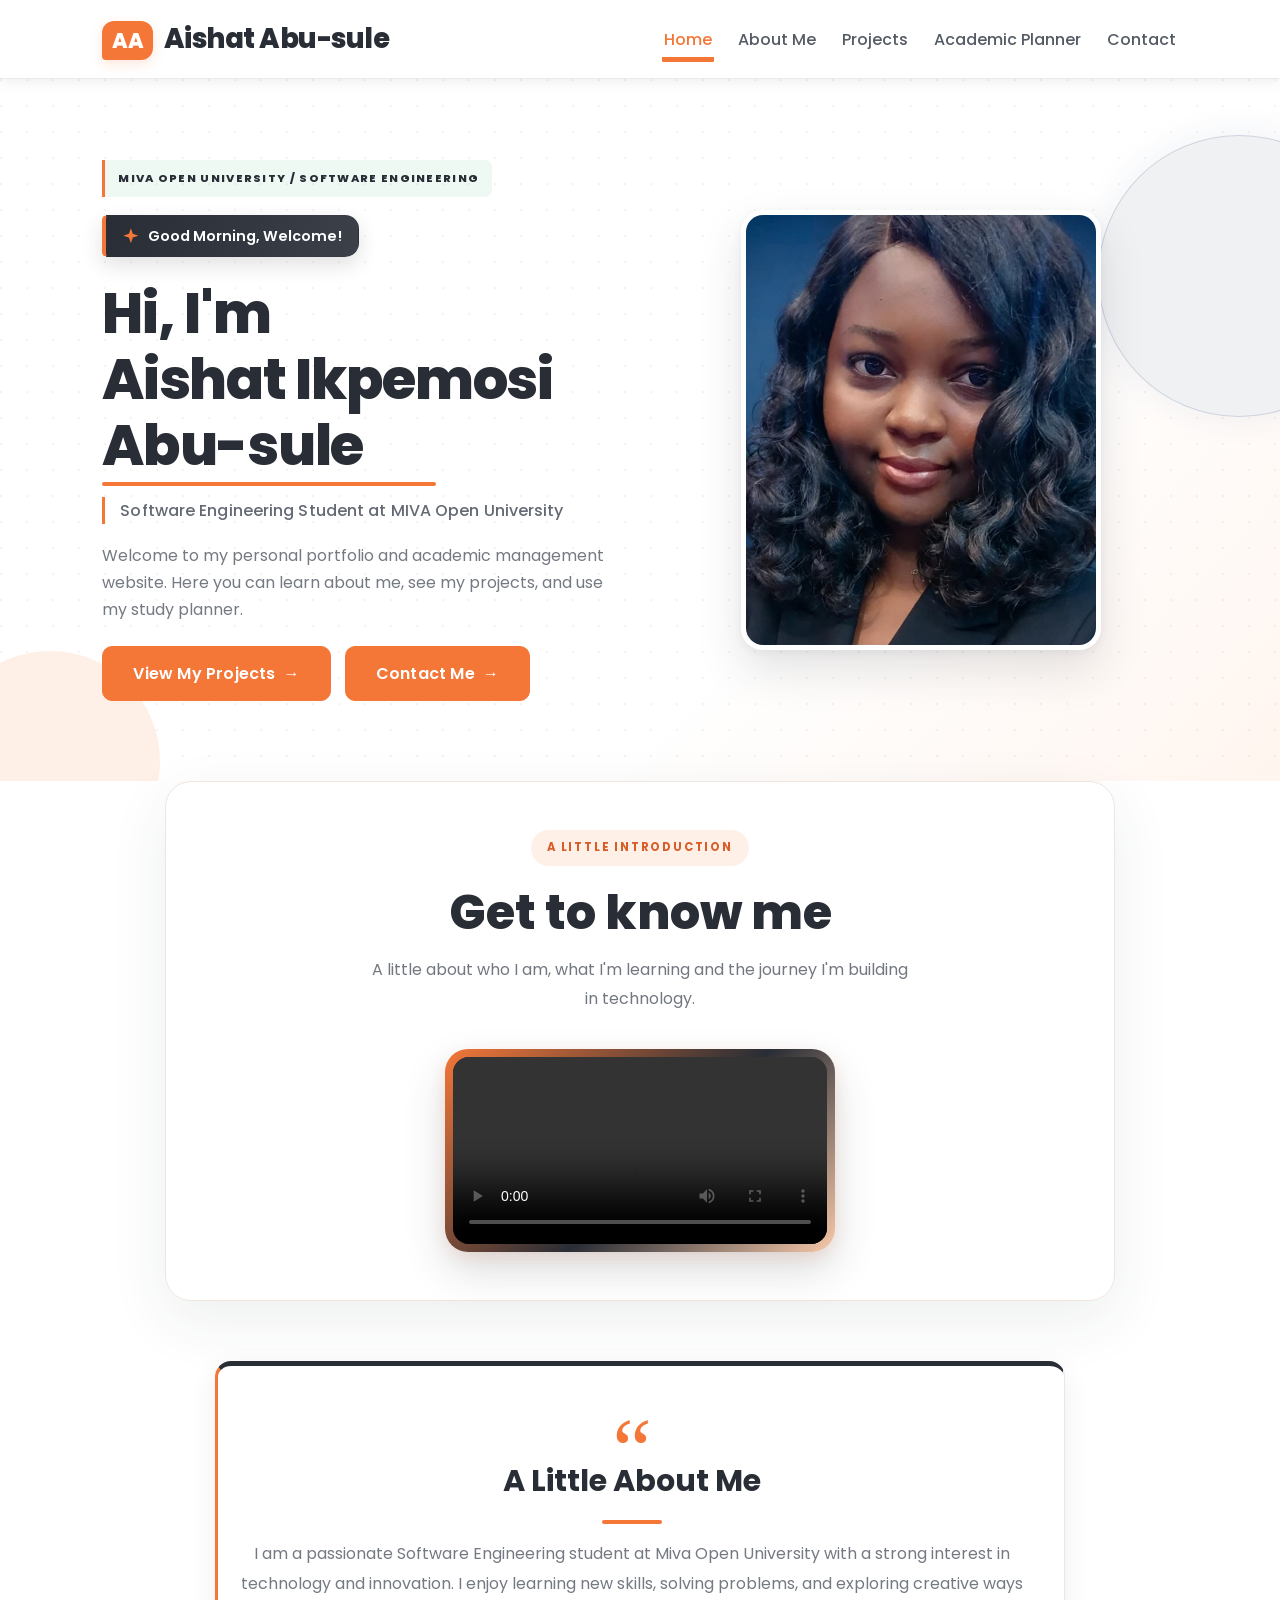
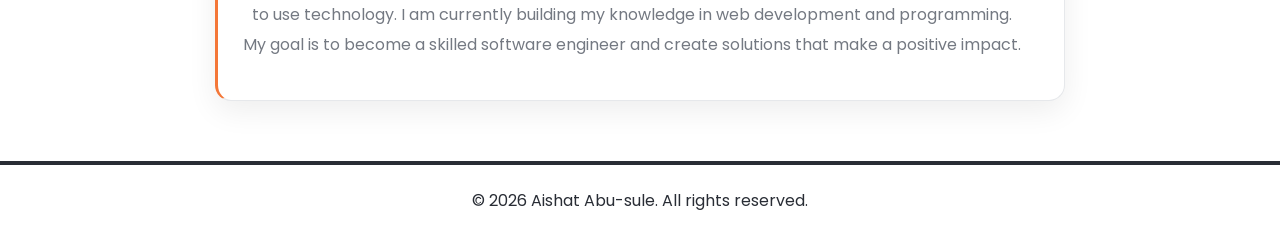
==== index.html @ 46eb253b "Add introductory video for Aisha" ====
<!DOCTYPE html>
<html lang="en">
<head>
    <meta charset="UTF-8">
    <meta name="viewport" content="width=device-width, initial-scale=1.0">
    <title>Aishat Abu-sule | Student Portfolio</title>
    <link rel="stylesheet" href="styles/style.css">
</head>
<body>

    <header class="site-header">
        <a href="index.html" class="logo"><span class="logo-badge">AA</span> Aishat Abu-sule</a>
        <button class="menu-toggle" type="button" aria-label="Open navigation menu" aria-expanded="false" aria-controls="site-navigation">
            <span></span>
            <span></span>
            <span></span>
        </button>
        <nav id="site-navigation" aria-label="Primary navigation">
            <ul class="nav-links">
                <li><a href="index.html" class="active">Home</a></li>
                <li><a href="about.html">About Me</a></li>
                <li><a href="projects.html">Projects</a></li>
                <li><a href="planner.html">Academic Planner</a></li>
                <li><a href="contact.html">Contact</a></li>
            </ul>
        </nav>
    </header>

    <main>
        <section class="hero">
            <div class="hero-text">
                <p id="greeting" class="greeting">You're Welcome</p>
                <h1>Hi, I'm <span class="highlight">Aishat Ikpemosi Abu-sule</span></h1>
                <p class="tagline">Software Engineering Student at MIVA Open University</p>
                <p>
                    Welcome to my personal portfolio and academic management website.
                    Here you can learn about me, see my projects, and use my study planner.
                </p>
                <a href="projects.html" class="btn">View My Projects</a>
                <a href="contact.html" class="btn btn-outline">Contact Me</a>
            </div>
            <div class="hero-image">
                <img src="images/profile.jpg" alt="Photograph of Aishat Abu-sule">
            </div>
        </section>
<!-- Personal Introduction Video -->
<section class="video-intro-section">
    <div class="video-intro-container">

        <div class="video-intro-heading">
            <span class="video-eyebrow">A LITTLE INTRODUCTION</span>
            <h2>Get to know me</h2>
            <p>
                A little about who I am, what I'm learning
                and the journey I'm building in technology.
            </p>
        </div>

        <div class="video-frame">
            <video controls playsinline preload="metadata">
                <source src="video/aishat-introduction.mp4" type="video/mp4">
                Your browser does not support HTML video.
            </video>
        </div>

    </div>
</section>
        <section class="bio">
            <h2>A Little About Me</h2>
            <p>
                I am a passionate Software Engineering student at Miva Open University with a strong
                interest in technology and innovation. I enjoy learning new skills, solving problems,
                and exploring creative ways to use technology. I am currently building my knowledge
                in web development and programming. My goal is to become a skilled software engineer
                and create solutions that make a positive impact.
            </p>
        </section>
    </main>

    <footer class="site-footer">
        <p>&copy; <span id="year">2026</span> Aishat Abu-sule. All rights reserved.</p>
    </footer>

    <script src="js/main.js"></script>
</body>
</html>
---- styles/style.css ----
/* ---------- Fonts ---------- */
@import url('https://fonts.googleapis.com/css2?family=Poppins:wght@400;500;600;700&display=swap');

/* ---------- Colour scheme ---------- */
:root {
    --orange: #ff7a1a;
    --orange-dark: #e56400;
    --orange-soft: #fff1e6;
    --green: #1faa59;
    --green-dark: #148545;
    --green-soft: #e7f8ee;
    --black: #111111;
    --grey: #444444;
    --line: #ececec;
    --white: #ffffff;
}

* {
    margin: 0;
    padding: 0;
    box-sizing: border-box;
}

body {
    font-family: 'Poppins', Arial, Helvetica, sans-serif;
    color: var(--black);
    background: var(--white);
    line-height: 1.7;
}

a { text-decoration: none; }

/* ---------- Header and navigation ---------- */
.site-header {
    background: var(--white);
    display: flex;
    justify-content: space-between;
    align-items: center;
    flex-wrap: wrap;
    padding: 16px 8%;
    position: sticky;
    top: 0;
    z-index: 10;
    box-shadow: 0 2px 15px rgba(0, 0, 0, 0.08);
    border-bottom: 3px solid var(--orange);
}

.logo {
    color: var(--black);
    font-size: 1.7rem;
    font-weight: 700;
    transition: 0.3s;
}

.logo:hover { color: var(--orange); }

.nav-links {
    display: flex;
    flex-wrap: wrap;
    list-style: none;
    gap: 26px;
}

.nav-links a {
    color: var(--black);
    font-weight: 500;
    padding: 6px 2px;
    border-bottom: 3px solid transparent;
    transition: 0.3s;
}

.nav-links a:hover {
    color: var(--green);
    border-bottom-color: var(--green);
}

.nav-links a.active {
    color: var(--orange);
    border-bottom-color: var(--orange);
}

/* ---------- Hero section (homepage) ---------- */
.hero {
    position: relative;
    overflow: hidden;
    display: flex;
    align-items: center;
    justify-content: space-between;
    gap: 50px;
    padding: 80px 8%;
    background: linear-gradient(135deg, #ffffff 55%, var(--orange-soft) 100%);
}

/* soft decorative circles */
.hero::before {
    content: "";
    position: absolute;
    top: -80px;
    right: -80px;
    width: 280px;
    height: 280px;
    background: var(--green-soft);
    border-radius: 50%;
}

.hero::after {
    content: "";
    position: absolute;
    bottom: -90px;
    left: -60px;
    width: 220px;
    height: 220px;
    background: var(--orange-soft);
    border-radius: 50%;
}

.hero-text,
.hero-image {
    position: relative;
    z-index: 1;
}

.hero-text { flex: 1; animation: fadeUp 1s ease; }

.greeting {
    display: inline-block;
    background: var(--green-soft);
    color: var(--green-dark);
    font-weight: 600;
    padding: 6px 18px;
    border-radius: 30px;
    margin-bottom: 10px;
}

.hero h1 {
    font-size: 2.8rem;
    line-height: 1.2;
    margin: 10px 0;
    color: var(--black);
}

.highlight { color: var(--orange); }

.tagline {
    font-size: 1.2rem;
    font-weight: 600;
    color: var(--green);
    margin-bottom: 15px;
}

.hero-text p { color: var(--grey); }

.hero-image { flex: 1; text-align: center; animation: fadeUp 1.2s ease; }

.hero-image img {
    width: 320px;
    height: 400px;
    object-fit: cover;
    object-position: center top;
    border-radius: 24px;
    border: 5px solid var(--white);
    box-shadow: 16px 16px 0 var(--orange);
    transition: transform 0.4s;
}

.hero-image img:hover { transform: translateY(-8px); }

/* ---------- Buttons ---------- */
.btn {
    display: inline-block;
    margin-top: 22px;
    margin-right: 10px;
    padding: 13px 30px;
    background: var(--orange);
    color: var(--white);
    font-weight: 600;
    border-radius: 30px;
    border: 2px solid var(--orange);
    transition: 0.3s;
}

.btn:hover {
    background: var(--orange-dark);
    border-color: var(--orange-dark);
    transform: translateY(-3px);
    box-shadow: 0 8px 18px rgba(255, 122, 26, 0.35);
}

.btn-outline {
    background: transparent;
    color: var(--green);
    border-color: var(--green);
}

.btn-outline:hover {
    background: var(--green);
    border-color: var(--green);
    color: var(--white);
    box-shadow: 0 8px 18px rgba(31, 170, 89, 0.35);
}

/* ---------- Content sections ---------- */
.bio {
    max-width: 850px;
    margin: 60px auto;
    padding: 40px;
    text-align: center;
    background: var(--white);
    border: 1px solid var(--line);
    border-top: 5px solid var(--green);
    border-radius: 16px;
    box-shadow: 0 10px 30px rgba(0, 0, 0, 0.07);
}

.bio h2 {
    color: var(--black);
    font-size: 1.9rem;
    margin-bottom: 15px;
}

.bio h2::after {
    content: "";
    display: block;
    width: 60px;
    height: 4px;
    background: var(--orange);
    border-radius: 4px;
    margin: 10px auto 0;
}

.bio p { color: var(--grey); }

/* ---------- Footer ---------- */
.site-footer {
    background: var(--white);
    color: var(--black);
    text-align: center;
    padding: 22px;
    margin-top: 40px;
    border-top: 4px solid var(--green);
}

/* ---------- Animation ---------- */
@keyframes fadeUp {
    from { opacity: 0; transform: translateY(30px); }
    to   { opacity: 1; transform: translateY(0); }
}

/* ---------- Mobile-friendly (responsive) ---------- */
@media (max-width: 768px) {
    .site-header { flex-direction: column; gap: 10px; }
    .nav-links { justify-content: center; gap: 14px; }
    .hero { flex-direction: column-reverse; text-align: center; padding: 50px 6%; }
    .hero h1 { font-size: 2.1rem; }
    .hero-image img { width: 240px; height: 300px; box-shadow: 10px 10px 0 var(--orange); }
    .bio { margin: 40px 20px; padding: 25px; }
}/* ---------- Logo badge ---------- */
.logo-badge {
    display: inline-block;
    background: var(--orange);
    color: var(--white);
    padding: 2px 10px;
    border-radius: 10px;
    margin-right: 6px;
    font-size: 1.3rem;
}/* ---------- Page banner (inner pages) ---------- */
.page-banner {
    text-align: center;
    padding: 60px 8% 50px;
    background: linear-gradient(135deg, #ffffff 50%, var(--orange-soft) 100%);
    border-bottom: 1px solid var(--line);
    animation: fadeUp 0.8s ease;
}

.page-banner h1 { font-size: 2.6rem; }
.page-banner p  { color: var(--grey); }

/* ---------- Content sections ---------- */
.content-section {
    padding: 60px 8%;
    max-width: 1100px;
    margin: 0 auto;
}

.alt-section {
    max-width: none;
    background: #fafafa;
}

.alt-section > * {
    max-width: 1000px;
    margin-left: auto;
    margin-right: auto;
}

.section-title {
    font-size: 1.8rem;
    margin-bottom: 25px;
}

.section-title::after {
    content: "";
    display: block;
    width: 60px;
    height: 4px;
    background: var(--orange);
    border-radius: 4px;
    margin-top: 8px;
}

.section-intro { color: var(--grey); margin-bottom: 15px; }

/* ---------- Education table ---------- */
.table-wrap { overflow-x: auto; }

.edu-table {
    width: 100%;
    border-collapse: collapse;
    background: var(--white);
    border-radius: 12px;
    overflow: hidden;
    box-shadow: 0 8px 25px rgba(0, 0, 0, 0.07);
}

.edu-table th {
    background: var(--green);
    color: var(--white);
    text-align: left;
    padding: 14px 16px;
}

.edu-table td {
    padding: 14px 16px;
    border-bottom: 1px solid var(--line);
}

.edu-table tbody tr { transition: 0.3s; }
.edu-table tbody tr:hover { background: var(--orange-soft); }

/* ---------- Goal list ---------- */
.goal-list { list-style: none; }

.goal-list li {
    background: var(--white);
    border-left: 5px solid var(--orange);
    padding: 12px 18px;
    margin-bottom: 12px;
    border-radius: 8px;
    box-shadow: 0 4px 12px rgba(0, 0, 0, 0.05);
    transition: 0.3s;
}

.goal-list li:hover {
    border-left-color: var(--green);
    transform: translateX(8px);
}

/* ---------- Skill bars ---------- */
.skills { display: grid; gap: 22px; }

.skill-head {
    display: flex;
    justify-content: space-between;
    font-weight: 600;
    margin-bottom: 6px;
}

.bar {
    height: 12px;
    background: var(--line);
    border-radius: 20px;
    overflow: hidden;
}

.bar span {
    display: block;
    height: 100%;
    width: var(--level);
    background: linear-gradient(90deg, var(--orange), var(--green));
    border-radius: 20px;
    animation: grow 1.6s ease;
}

@keyframes grow {
    from { width: 0; }
}

/* ---------- Hobby cards ---------- */
.cards {
    display: grid;
    grid-template-columns: repeat(auto-fit, minmax(210px, 1fr));
    gap: 22px;
}

.card {
    background: var(--white);
    padding: 28px 22px;
    text-align: center;
    border-radius: 16px;
    border-bottom: 4px solid var(--green);
    box-shadow: 0 8px 22px rgba(0, 0, 0, 0.07);
    transition: 0.3s;
}

.card:hover {
    transform: translateY(-8px);
    border-bottom-color: var(--orange);
}

.card-icon { font-size: 2.4rem; margin-bottom: 8px; }
.card h3 { margin-bottom: 6px; }
.card p { color: var(--grey); font-size: 0.95rem; }

/* ---------- Mobile tweaks for inner pages ---------- */
@media (max-width: 768px) {
    .page-banner h1 { font-size: 2rem; }
    .content-section { padding: 40px 6%; }
}/* ---------- Projects page ---------- */
.projects-grid {
    display: grid;
    grid-template-columns: repeat(auto-fit, minmax(290px, 1fr));
    gap: 28px;
}

.project-card {
    background: var(--white);
    border-radius: 18px;
    overflow: hidden;
    border: 1px solid var(--line);
    box-shadow: 0 8px 25px rgba(0, 0, 0, 0.08);
    transition: 0.35s;
}

.project-card:hover {
    transform: translateY(-10px);
    box-shadow: 0 16px 35px rgba(0, 0, 0, 0.14);
}

.project-img {
    height: 200px;
    background: linear-gradient(135deg, var(--orange-soft), var(--green-soft));
    overflow: hidden;
}

.project-img img {
    width: 100%;
    height: 100%;
    object-fit: cover;
    object-position: top;
    transition: transform 0.5s;
}

.project-card:hover .project-img img { transform: scale(1.06); }

.project-body { padding: 22px; }
.project-body h3 { margin-bottom: 8px; }
.project-body p { color: var(--grey); font-size: 0.95rem; }

.tags {
    list-style: none;
    display: flex;
    flex-wrap: wrap;
    gap: 8px;
    margin: 14px 0;
}

.tags li {
    background: var(--green-soft);
    color: var(--green-dark);
    font-size: 0.8rem;
    font-weight: 600;
    padding: 4px 12px;
    border-radius: 20px;
}

.project-links .btn-small {
    margin-top: 6px;
    padding: 8px 20px;
    font-size: 0.9rem;
}

.video-box {
    max-width: 800px;
    margin: 0 auto;
}

.video-box video {
    width: 100%;
    border-radius: 16px;
    border: 4px solid var(--orange);
    box-shadow: 0 12px 30px rgba(0, 0, 0, 0.15);
    background: #000;
}/* =========================================
   AISHAT ABU-SULE - ACADEMIC PLANNER
   Miva Open University | Software Engineering
========================================= */

/* Academic Information */

.academic-info {
    background: #fafafa;
    padding: 20px 24px;
    margin: 22px 0;
    border-left: 5px solid var(--orange);
    border-radius: 12px;
}

.academic-info p {
    margin: 10px 0;
    line-height: 1.6;
    color: var(--grey);
}

.academic-info strong {
    color: var(--green-dark);
}

.planner-card {
    max-width: 850px;
    margin: 0 auto;
    background: var(--white);
    padding: 35px;
    border-radius: 18px;
    border: 1px solid var(--line);
    border-top: 5px solid var(--orange);
    box-shadow: 0 12px 35px rgba(0, 0, 0, 0.08);
}

.planner-card hr {
    border: none;
    border-top: 1px solid var(--line);
    margin: 28px 0;
}

.planner-card > p {
    line-height: 1.7;
    margin-bottom: 18px;
}

/* Task Input Form */

.task-form {
    display: flex;
    flex-wrap: wrap;
    gap: 12px;
    margin-top: 20px;
}

.task-form input[type="text"] {
    flex: 2;
    min-width: 200px;
}

.task-form input[type="date"] {
    flex: 1;
    min-width: 150px;
}

.task-form input {
    padding: 13px 16px;
    border: 2px solid var(--line);
    border-radius: 12px;
    font-family: inherit;
    font-size: 1rem;
    color: var(--grey);
    background: var(--white);
    transition: 0.3s ease;
}

.task-form input:focus {
    outline: none;
    border-color: var(--green);
    box-shadow: 0 0 0 4px var(--green-soft);
}

.task-form .btn {
    margin: 0;
    cursor: pointer;
    font-family: inherit;
    font-size: 1rem;
}

/* Form Feedback */

.form-message {
    min-height: 24px;
    margin: 10px 0;
    font-weight: 500;
    font-size: 0.9rem;
}

.form-message.error {
    color: #d62828;
}

.form-message.success {
    color: var(--green-dark);
}

/* Task Statistics */

.planner-stats {
    display: flex;
    flex-wrap: wrap;
    gap: 10px;
    margin: 20px 0;
}

.stat {
    background: #f3f3f3;
    padding: 8px 16px;
    border-radius: 20px;
    font-size: 0.9rem;
}

.stat strong {
    font-size: 1rem;
    margin-left: 3px;
}

.stat-green {
    background: var(--green-soft);
    color: var(--green-dark);
}

.stat-orange {
    background: var(--orange-soft);
    color: var(--orange-dark);
}

/* Task Filters */

.filters {
    display: flex;
    flex-wrap: wrap;
    gap: 8px;
    margin: 22px 0 18px;
}

.filter-btn {
    padding: 8px 19px;
    border: 2px solid var(--line);
    background: var(--white);
    color: var(--grey);
    border-radius: 20px;
    cursor: pointer;
    font-family: inherit;
    font-size: 0.9rem;
    transition: 0.3s ease;
}

.filter-btn:hover {
    border-color: var(--green);
    color: var(--green-dark);
}

.filter-btn.active {
    background: var(--green);
    border-color: var(--green);
    color: var(--white);
}

/* Task List */

.task-list {
    list-style: none;
    padding: 0;
    margin: 0;
}

.task-item {
    display: flex;
    align-items: center;
    gap: 14px;
    padding: 16px;
    margin-bottom: 12px;
    background: #fafafa;
    border: 1px solid var(--line);
    border-left: 5px solid var(--orange);
    border-radius: 12px;
    animation: fadeUp 0.4s ease;
    transition: 0.3s ease;
}

.task-item:hover {
    transform: translateY(-2px);
    box-shadow: 0 6px 16px rgba(0, 0, 0, 0.07);
}

/* Task Checkbox */

.task-item input[type="checkbox"] {
    width: 20px;
    height: 20px;
    flex-shrink: 0;
    accent-color: var(--green);
    cursor: pointer;
}

/* Task Description */

.task-details {
    flex: 1;
    min-width: 0;
    display: flex;
    flex-direction: column;
    gap: 5px;
}

.task-name {
    font-weight: 600;
    color: var(--grey);
    line-height: 1.5;
    overflow-wrap: anywhere;
}

.task-date {
    color: var(--grey);
    font-size: 0.82rem;
}

/* Completed Tasks */

.task-item.completed {
    border-left-color: var(--green);
    background: var(--green-soft);
    opacity: 0.8;
}

.task-item.completed .task-name {
    text-decoration: line-through;
    color: var(--grey);
}

/* Delete Task Button */

.delete-btn {
    flex-shrink: 0;
    background: transparent;
    color: #d62828;
    border: 2px solid #d62828;
    padding: 6px 14px;
    border-radius: 20px;
    cursor: pointer;
    font-family: inherit;
    font-size: 0.85rem;
    transition: 0.3s ease;
}

.delete-btn:hover {
    background: #d62828;
    color: var(--white);
}

/* Empty Planner Message */

.empty-message {
    text-align: center;
    color: var(--grey);
    padding: 28px 10px;
    line-height: 1.6;
}

/* Clear Completed Button */

.btn-small {
    padding: 9px 20px;
    font-size: 0.9rem;
    cursor: pointer;
    font-family: inherit;
    margin-top: 10px;
}

/* Mobile Responsiveness */

@media (max-width: 600px) {

    .planner-card {
        padding: 24px 16px;
        border-radius: 14px;
    }

    .academic-info {
        padding: 16px;
    }

    .task-form {
        flex-direction: column;
    }

    .task-form input[type="text"],
    .task-form input[type="date"],
    .task-form .btn {
        width: 100%;
        min-width: 0;
    }

    .planner-stats {
        gap: 8px;
    }

    .stat {
        font-size: 0.82rem;
        padding: 7px 12px;
    }

    .task-item {
        gap: 10px;
        padding: 12px;
    }

    .delete-btn {
        padding: 5px 10px;
    }

    .filters {
        gap: 6px;
    }

    .filter-btn {
        padding: 7px 13px;
    }
}/* =========================================
   AISHAT ABU-SULE - CONTACT PAGE
========================================= */

.contact-container {
    max-width: 1050px;
    margin: 0 auto;
    display: grid;
    grid-template-columns: 1fr 1.2fr;
    gap: 30px;
    align-items: start;
}

/* Contact Information */

.contact-info,
.contact-form-card {
    background: var(--white);
    padding: 32px;
    border-radius: 18px;
    border: 1px solid var(--line);
    box-shadow: 0 12px 35px rgba(0, 0, 0, 0.07);
}

.contact-info {
    border-top: 5px solid var(--orange);
}

.contact-form-card {
    border-top: 5px solid var(--green);
}

.contact-info h2,
.contact-form-card h2 {
    margin-bottom: 16px;
    color: var(--green-dark);
}

.contact-info > p,
.contact-form-card > p {
    line-height: 1.8;
    color: var(--grey);
    margin-bottom: 18px;
}

/* Contact Details */

.contact-details {
    margin-top: 28px;
}

.contact-item {
    display: flex;
    align-items: center;
    gap: 15px;
    margin-bottom: 22px;
}

.contact-icon {
    width: 45px;
    height: 45px;
    display: flex;
    align-items: center;
    justify-content: center;
    background: var(--green-soft);
    border-radius: 12px;
    font-size: 1.2rem;
    flex-shrink: 0;
}

.contact-item h3 {
    font-size: 1rem;
    color: var(--green-dark);
    margin-bottom: 4px;
}

.contact-item p {
    color: var(--grey);
    overflow-wrap: anywhere;
}

/* Social Links */

.social-links {
    border-top: 1px solid var(--line);
    padding-top: 22px;
    margin-top: 25px;
}

.social-links h3 {
    margin-bottom: 15px;
    color: var(--green-dark);
}

.social-links a {
    display: inline-block;
    text-decoration: none;
    color: var(--green-dark);
    border: 1px solid var(--green);
    padding: 8px 16px;
    margin: 0 8px 8px 0;
    border-radius: 20px;
    transition: 0.3s;
}

.social-links a:hover {
    background: var(--green);
    color: var(--white);
}

/* Contact Form */

.contact-form-card form {
    margin-top: 22px;
}

.form-group {
    margin-bottom: 18px;
}

.form-group label {
    display: block;
    margin-bottom: 8px;
    font-weight: 600;
    color: var(--green-dark);
}

.form-group input,
.form-group textarea {
    width: 100%;
    padding: 13px 15px;
    border: 2px solid var(--line);
    border-radius: 11px;
    font-family: inherit;
    font-size: 1rem;
    color: var(--grey);
    background: var(--white);
    transition: 0.3s;
}

.form-group input:focus,
.form-group textarea:focus {
    outline: none;
    border-color: var(--green);
    box-shadow: 0 0 0 4px var(--green-soft);
}

.form-group textarea {
    resize: vertical;
    min-height: 140px;
}

.contact-form-card .btn {
    width: 100%;
    cursor: pointer;
    font-family: inherit;
    font-size: 1rem;
}

/* Contact Form Feedback */

#contactMessage {
    margin-top: 12px;
    line-height: 1.6;
}

/* Mobile Responsiveness */

@media (max-width: 768px) {

    .contact-container {
        grid-template-columns: 1fr;
        gap: 22px;
    }

    .contact-info,
    .contact-form-card {
        padding: 25px 20px;
    }

}

@media (max-width: 480px) {

    .contact-info,
    .contact-form-card {
        padding: 22px 16px;
    }

    .contact-item {
        gap: 10px;
    }

}/* ==========================================
   CONTACT PAGE - AISHAT IKPEMOSI ABU-SULE
   Refined orange and green design
========================================== */

/* Contact page background spacing */

.contact-hero {
    text-align: center;
    padding: 65px 20px 50px;
    background: linear-gradient(
        135deg,
        var(--orange-soft),
        var(--green-soft)
    );
}

.contact-hero .eyebrow {
    display: inline-block;
    padding: 8px 18px;
    margin-bottom: 16px;
    border-radius: 30px;
    background: var(--white);
    color: var(--green);
    font-size: 0.78rem;
    font-weight: 700;
    letter-spacing: 1.5px;
}

.contact-hero h1 {
    margin-bottom: 14px;
    font-size: clamp(2rem, 5vw, 3rem);
    line-height: 1.2;
}

.contact-hero h1 span {
    color: var(--orange);
}

.contact-hero p {
    max-width: 650px;
    margin: 0 auto;
    color: var(--grey);
    line-height: 1.8;
}


/* Main contact layout */

.contact-wrapper {
    max-width: 1150px;
    margin: 55px auto;
    padding: 0 20px 50px;
}

.contact-grid {
    display: grid;
    grid-template-columns: 0.9fr 1.1fr;
    gap: 28px;
    align-items: stretch;
}


/* Contact information panel */

.contact-info-card {
    padding: 38px 30px;
    background: linear-gradient(
        160deg,
        var(--orange-soft),
        var(--green-soft)
    );
    border: 1px solid var(--line);
    border-radius: 20px;
    box-shadow: 0 8px 24px rgba(0, 0, 0, 0.06);
}

.contact-info-card h2 {
    font-size: 1.7rem;
    margin-bottom: 12px;
}

.contact-info-card > p {
    color: var(--grey);
    line-height: 1.8;
    margin-bottom: 24px;
}


/* Individual contact details */

.contact-item {
    display: flex;
    align-items: center;
    gap: 14px;
    padding: 15px 0;
    border-bottom: 1px solid rgba(0, 0, 0, 0.08);
}

.contact-item:last-of-type {
    border-bottom: none;
}

.contact-icon {
    display: inline-flex;
    align-items: center;
    justify-content: center;
    width: 44px;
    height: 44px;
    min-width: 44px;
    background: var(--white);
    border-radius: 13px;
    box-shadow: 0 4px 12px rgba(0, 0, 0, 0.07);
    font-size: 1.2rem;
}

.contact-item strong {
    display: block;
    margin-bottom: 5px;
    color: var(--black);
    font-size: 0.9rem;
}

.contact-item a,
.contact-item span {
    color: var(--grey);
    font-size: 0.88rem;
    line-height: 1.6;
    overflow-wrap: anywhere;
}

.contact-item a {
    text-decoration: none;
    transition: 0.3s;
}

.contact-item a:hover {
    color: var(--orange);
    text-decoration: underline;
}


/* Social links */

.contact-socials {
    display: flex;
    flex-wrap: wrap;
    gap: 10px;
    margin-top: 25px;
    padding-top: 22px;
    border-top: 1px solid var(--line);
}

.contact-socials a {
    display: inline-block;
    padding: 9px 15px;
    border: 1px solid var(--green);
    border-radius: 25px;
    color: var(--green);
    font-size: 0.82rem;
    font-weight: 600;
    text-decoration: none;
    transition: 0.3s;
}

.contact-socials a:hover {
    background: var(--green);
    color: var(--white);
    transform: translateY(-3px);
}


/* Contact form card */

.contact-form-card {
    padding: 38px;
    background: var(--white);
    border: 1px solid var(--line);
    border-radius: 20px;
    box-shadow: 0 8px 24px rgba(0, 0, 0, 0.06);
}

.contact-form-card h2 {
    font-size: 1.7rem;
    margin-bottom: 12px;
}

.contact-form-card > p {
    color: var(--grey);
    line-height: 1.7;
    margin-bottom: 25px;
}


/* Form fields */

.contact-form-card .form-group {
    margin-bottom: 20px;
}

.contact-form-card label {
    display: block;
    margin-bottom: 8px;
    color: var(--black);
    font-size: 0.92rem;
    font-weight: 600;
}

.contact-form-card input,
.contact-form-card textarea {
    display: block;
    width: 100%;
    box-sizing: border-box;
    padding: 14px 15px;
    border: 1px solid var(--line);
    border-radius: 10px;
    background: var(--white);
    color: var(--black);
    font-family: inherit;
    font-size: 0.92rem;
    transition: 0.3s;
}

.contact-form-card input:focus,
.contact-form-card textarea:focus {
    outline: none;
    border-color: var(--orange);
    box-shadow: 0 0 0 3px rgba(230, 140, 40, 0.12);
}

.contact-form-card textarea {
    min-height: 135px;
    resize: vertical;
}


/* Submit button */

.contact-form-card .btn {
    display: block;
    width: 100%;
    padding: 15px;
    border: none;
    border-radius: 10px;
    background: var(--orange);
    color: var(--white);
    font-size: 1rem;
    font-weight: 700;
    cursor: pointer;
    transition: 0.3s;
}

.contact-form-card .btn:hover {
    filter: brightness(0.92);
    transform: translateY(-3px);
    box-shadow: 0 8px 18px rgba(0, 0, 0, 0.12);
}

.contact-form-card .btn:disabled {
    opacity: 0.6;
    cursor: not-allowed;
    transform: none;
}


/* Form validation messages */

.contact-form-card .error-text {
    display: block;
    min-height: 0;
    margin-top: 6px;
    color: #d32f2f;
    font-size: 0.78rem;
}

.contact-form-card .success-box {
    margin-top: 15px;
    line-height: 1.6;
    font-size: 0.9rem;
}


/* Responsive design */

@media (max-width: 850px) {
    .contact-grid {
        grid-template-columns: 1fr;
    }
}

@media (max-width: 600px) {
    .contact-hero {
        padding: 45px 18px 35px;
    }

    .contact-wrapper {
        margin: 30px auto;
        padding: 0 15px 35px;
    }

    .contact-info-card,
    .contact-form-card {
        padding: 24px 20px;
    }

    .contact-info-card h2,
    .contact-form-card h2 {
        font-size: 1.45rem;
    }

    .contact-item {
        gap: 11px;
    }
}/* =====================================================
   HOMEPAGE REFINEMENT (added on top, nothing removed)
   ===================================================== */

/* ----- Hero background: soft dot grid ----- */
.hero {
    min-height: 78vh;
    background:
        radial-gradient(circle at 1px 1px, rgba(17, 17, 17, 0.08) 1.2px, transparent 0) 0 0 / 24px 24px,
        linear-gradient(135deg, #ffffff 50%, var(--orange-soft) 100%);
}

/* ----- Staggered entrance of the text ----- */
.hero-text { animation: none; }

.hero-text > * { animation: fadeUp 0.8s ease backwards; }
.hero-text > :nth-child(1) { animation-delay: 0.05s; }
.hero-text > :nth-child(2) { animation-delay: 0.20s; }
.hero-text > :nth-child(3) { animation-delay: 0.35s; }
.hero-text > :nth-child(4) { animation-delay: 0.50s; }
.hero-text > :nth-child(5) { animation-delay: 0.65s; }
.hero-text > :nth-child(6) { animation-delay: 0.75s; }

/* ----- Greeting badge with a pulsing dot ----- */
.hero-text .greeting {
    display: inline-flex;
    align-items: center;
    background: var(--white);
    border: 1px solid var(--green-soft);
    box-shadow: 0 4px 14px rgba(31, 170, 89, 0.15);
}

.hero-text .greeting::before {
    content: "";
    width: 9px;
    height: 9px;
    margin-right: 10px;
    background: var(--green);
    border-radius: 50%;
    animation: pulse 1.8s infinite;
}

@keyframes pulse {
    0%   { box-shadow: 0 0 0 0 rgba(31, 170, 89, 0.55); }
    70%  { box-shadow: 0 0 0 10px rgba(31, 170, 89, 0); }
    100% { box-shadow: 0 0 0 0 rgba(31, 170, 89, 0); }
}

/* ----- Name: tighter type + green marker underline ----- */
.hero h1 {
    font-size: clamp(2.3rem, 4.6vw, 3.4rem);
    letter-spacing: -1px;
    line-height: 1.15;
}

.hero h1 .highlight {
    background: linear-gradient(transparent 68%, rgba(31, 170, 89, 0.28) 68%);
    padding: 0 4px;
}

/* ----- Job title with a small orange line ----- */
.hero-text .tagline {
    display: flex;
    align-items: center;
    gap: 12px;
    font-size: 1.05rem;
    letter-spacing: 0.4px;
    margin: 6px 0 16px;
}

.hero-text .tagline::before {
    content: "";
    flex: none;
    width: 38px;
    height: 3px;
    background: var(--orange);
    border-radius: 3px;
}

.hero-text p { max-width: 520px; }

/* ----- Buttons: arrow that slides on hover ----- */
.hero .btn::after {
    content: "\2192";
    display: inline-block;
    margin-left: 8px;
    transition: transform 0.3s;
}

.hero .btn:hover::after { transform: translateX(6px); }

/* ----- Photo: arch shape, offset outline, floating badge ----- */
.hero-image {
    display: flex;
    justify-content: center;
}

.hero-image img {
    display: block;
    border-radius: 999px 999px 28px 28px;
    border: 6px solid var(--white);
    box-shadow: 0 25px 50px rgba(0, 0, 0, 0.2);
}

/* orange outline sitting behind the photo */
.hero-image::before {
    content: "";
    position: absolute;
    top: 50%;
    left: 50%;
    width: 320px;
    height: 400px;
    border: 3px solid var(--orange);
    border-radius: 999px 999px 28px 28px;
    transform: translate(calc(-50% + 20px), calc(-50% + 20px));
    z-index: -1;
}

/* floating badge */
.hero-image::after {
    content: "\1F4BB  Software Engineering";
    position: absolute;
    bottom: 36px;
    left: 50%;
    margin-left: -215px;
    padding: 10px 18px;
    background: var(--white);
    color: var(--black);
    font-size: 0.9rem;
    font-weight: 600;
    border-radius: 14px;
    box-shadow: 0 12px 28px rgba(0, 0, 0, 0.16);
    border-left: 4px solid var(--green);
    animation: float 4s ease-in-out infinite;
    z-index: 2;
}

@keyframes float {
    0%, 100% { transform: translateY(0); }
    50%      { transform: translateY(-10px); }
}

/* ----- About card: big quotation mark ----- */
.bio::before {
    content: "\201C";
    display: block;
    height: 46px;
    font-family: Georgia, serif;
    font-size: 5.5rem;
    line-height: 1;
    color: var(--orange);
}

/* ----- Mobile versions ----- */
@media (max-width: 768px) {
    .hero { min-height: auto; }

    .hero-text .tagline { justify-content: center; }
    .hero-text p { margin-left: auto; margin-right: auto; }

    .hero-image::before {
        width: 240px;
        height: 300px;
        transform: translate(calc(-50% + 12px), calc(-50% + 12px));
    }

    .hero-image::after {
        bottom: -14px;
        margin-left: -105px;
        font-size: 0.8rem;
    }
}/* Keep the header in one horizontal line */
.site-header {
    display: flex;
    align-items: center;
    justify-content: space-between;
    flex-wrap: nowrap;
    gap: 20px;
}

.logo {
    flex-shrink: 0;
}

.nav-links {
    display: flex;
    align-items: center;
    justify-content: flex-end;
    flex-wrap: nowrap;
    gap: 22px;
}

.nav-links a {
    white-space: nowrap;
}/* =====================================================
   AISHAT IKPEMOSI ABU-SULE
   PERSONAL PORTFOLIO - SIGNATURE DESIGN
   Additional styling: keep all existing CSS
   ===================================================== */


/* 1. PERSONAL BRANDING IN THE HEADER */

.site-header {
    border-bottom: 1px solid rgba(31, 170, 89, 0.12);
    backdrop-filter: blur(14px);
    -webkit-backdrop-filter: blur(14px);
}

.site-header .logo {
    font-weight: 800;
    letter-spacing: -0.5px;
}

.site-header .logo-badge {
    position: relative;
    border-radius: 12px 12px 12px 4px;
    box-shadow: 0 5px 14px rgba(31, 170, 89, 0.2);
    transition: transform 0.3s ease;
}

.site-header .logo:hover .logo-badge {
    transform: rotate(-8deg) scale(1.08);
}


/* 2. CUSTOM NAVIGATION UNDERLINE */

.nav-links a {
    position: relative;
    transition: color 0.3s ease;
}

.nav-links a::after {
    content: "";
    position: absolute;
    left: 0;
    bottom: -5px;
    width: 0;
    height: 3px;
    background: var(--orange);
    border-radius: 5px;
    transition: width 0.3s ease;
}

.nav-links a:hover::after,
.nav-links a.active::after {
    width: 100%;
}


/* 3. PERSONAL SOFTWARE ENGINEERING SIGNATURE */

.hero-text::before {
    content: "MIVA OPEN UNIVERSITY  /  SOFTWARE ENGINEERING";
    display: inline-block;
    margin-bottom: 18px;
    padding: 9px 13px;
    border-left: 3px solid var(--orange);
    background: rgba(31, 170, 89, 0.07);
    color: var(--green);
    font-size: 0.7rem;
    font-weight: 800;
    letter-spacing: 1.3px;
    border-radius: 0 7px 7px 0;
}


/* 4. A MORE DISTINCTIVE HERO BACKGROUND */

.hero {
    position: relative;
    isolation: isolate;
    overflow: hidden;
}

.hero::before {
    content: "";
    position: absolute;
    top: 8%;
    right: -100px;
    width: 280px;
    height: 280px;
    border: 1px solid rgba(31, 170, 89, 0.16);
    border-radius: 50%;
    box-shadow:
        0 0 0 25px rgba(31, 170, 89, 0.025),
        0 0 0 55px rgba(31, 170, 89, 0.025);
    pointer-events: none;
    z-index: -1;
}


/* 5. MAKE THE HIGHLIGHT MORE SIGNATURE-LIKE */

.hero h1 .highlight {
    position: relative;
    display: inline-block;
    color: var(--green);
}

.hero h1 .highlight::after {
    content: "";
    position: absolute;
    left: 0;
    bottom: -7px;
    width: 65%;
    height: 4px;
    background: var(--orange);
    border-radius: 5px;
}


/* 6. MORE CHARACTER FOR THE MAIN BUTTONS */

.btn {
    border-radius: 9px;
    letter-spacing: 0.2px;
    transition:
        transform 0.3s ease,
        box-shadow 0.3s ease,
        background 0.3s ease;
}

.btn:hover {
    transform: translateY(-3px);
    box-shadow: 0 10px 22px rgba(0, 0, 0, 0.12);
}


/* 7. CUSTOM SECTION HEADING DETAILS */

.content-section h2 {
    position: relative;
}

.content-section h2::after {
    content: "";
    display: block;
    width: 42px;
    height: 3px;
    margin-top: 9px;
    background: linear-gradient(
        to right,
        var(--orange) 65%,
        var(--green) 65%
    );
    border-radius: 5px;
}


/* 8. GIVE THE ABOUT BIO A PERSONAL EDITORIAL FEEL */

.bio {
    position: relative;
    border-left: 3px solid var(--orange);
    padding-left: 22px;
    line-height: 1.9;
}


/* 9. CUSTOM INTERACTION FOR LINKS */

a {
    transition: color 0.25s ease;
}

a:focus-visible,
button:focus-visible {
    outline: 3px solid var(--orange);
    outline-offset: 4px;
}


/* 10. CUSTOM TEXT SELECTION */

::selection {
    background: var(--green);
    color: #ffffff;
}


/* 11. SUBTLE PAGE SCROLLBAR */

html {
    scroll-behavior: smooth;
    scrollbar-color: var(--green) var(--orange-soft);
    scrollbar-width: thin;
}


/* 12. MOBILE REFINEMENTS */

@media (max-width: 768px) {

    .hero::before {
        width: 170px;
        height: 170px;
        right: -85px;
        top: 5%;
    }

    .hero-text::before {
        font-size: 0.62rem;
        letter-spacing: 0.8px;
    }

    .hero h1 .highlight::after {
        bottom: -5px;
        height: 3px;
    }

    .content-section h2::after {
        margin-left: auto;
        margin-right: auto;
    }
}


/* 13. ACCESSIBILITY: RESPECT REDUCED MOTION */

@media (prefers-reduced-motion: reduce) {

    *,
    *::before,
    *::after {
        scroll-behavior: auto !important;
        animation-duration: 0.01ms !important;
        animation-iteration-count: 1 !important;
        transition-duration: 0.01ms !important;
    }
}/* =========================================
   AISHAT'S NEW COLOUR IDENTITY
   Royal Blue + Orange + White
   ========================================= */

:root {
    --green: #263F7A;
    --green-dark: #1C2F5C;
    --green-soft: #E9EEFA;
}

/* Update existing decorative green effects */

.site-header {
    border-bottom-color: rgba(38, 63, 122, 0.12);
}

.site-header .logo-badge {
    box-shadow: 0 5px 14px rgba(38, 63, 122, 0.20);
}

.hero-text .greeting {
    border-color: #E9EEFA;
    box-shadow: 0 4px 14px rgba(38, 63, 122, 0.15);
}

.hero-text .greeting::before {
    background: #263F7A;
}

@keyframes pulse {
    0% { box-shadow: 0 0 0 0 rgba(38, 63, 122, 0.55); }
    70% { box-shadow: 0 0 0 10px rgba(38, 63, 122, 0); }
    100% { box-shadow: 0 0 0 0 rgba(38, 63, 122, 0); }
}

.hero h1 .highlight {
    background: linear-gradient(
        transparent 68%,
        rgba(38, 63, 122, 0.20) 68%
    );
}

.hero::before {
    border-color: rgba(38, 63, 122, 0.16);
    box-shadow:
        0 0 0 25px rgba(38, 63, 122, 0.025),
        0 0 0 55px rgba(38, 63, 122, 0.025);
}

::selection {
    background: #263F7A;
    color: #FFFFFF;
}/* =========================================
   FINAL PORTFOLIO COLOUR IDENTITY
   Royal Blue + Soft Orange + White
   ========================================= */

:root {
    /* Blue replaces the old green */
    --green: #263F7A;
    --green-dark: #1C2F5C;
    --green-soft: #E9EEFA;

    /* Softer orange accents */
    --orange: #E58A4F;
    --orange-dark: #C96F37;
    --orange-soft: #FFF0E5;
}

/* HEADER */
.site-header {
    border-bottom-color: rgba(38, 63, 122, 0.12);
}

.site-header .logo-badge {
    box-shadow: 0 5px 14px rgba(38, 63, 122, 0.20);
}

/* HERO SECTION */
.hero-text .greeting {
    border-color: #E9EEFA;
    box-shadow: 0 4px 14px rgba(38, 63, 122, 0.15);
}

.hero-text .greeting::before {
    background: #263F7A;
}

.hero h1 .highlight {
    background: linear-gradient(
        transparent 68%,
        rgba(38, 63, 122, 0.20) 68%
    );
}

.hero::before {
    border-color: rgba(38, 63, 122, 0.16);
    box-shadow: 0 0 35px rgba(38, 63, 122, 0.08);
}

/* BLUE ANIMATION */
@keyframes pulse {
    0%, 100% {
        box-shadow: 0 0 0 0 rgba(38, 63, 122, 0.25);
    }

    50% {
        box-shadow: 0 0 0 10px rgba(38, 63, 122, 0);
    }
}

/* TEXT SELECTION */
::selection {
    background: #263F7A;
    color: #FFFFFF;
}

/* BUTTONS AND LINKS */
button,
.btn,
.button {
    transition: all 0.3s ease;
}

/* CONTACT SECTION */
.contact-info-card,
.contact-form-card {
    border-color: rgba(38, 63, 122, 0.12);
}

/* SOFTER ORANGE HIGHLIGHTS */
.logo-badge,
.hero-text .greeting,
button,
.btn,
.button {
    transition: all 0.3s ease;
}/* =====================================================
   AISHAT'S SIGNATURE PORTFOLIO DESIGN
   GRAPHITE + TANGERINE + WHITE
   Final visual refinement
   ===================================================== */

:root {
    /* Replace old blue/green identity */
    --green: #292D35;
    --green-dark: #20232A;
    --green-soft: #F0F1F3;

    /* New vibrant but elegant orange */
    --orange: #F47738;
    --orange-dark: #D95D27;
    --orange-soft: #FFF0E7;

    /* Supporting colours */
    --white: #FFFFFF;
    --black: #292D35;
    --grey: #747982;
    --line: #E6E8EB;
}

/* =====================================================
   1. NAVIGATION
   ===================================================== */

.site-header {
    background: #FFFFFF;
    border-bottom: 1px solid #E9EAED;
}

.site-header .logo {
    color: #292D35;
}

.site-header .logo-badge {
    background: #F47738;
    color: #FFFFFF;
    box-shadow: 0 4px 12px rgba(244, 119, 56, 0.18);
}

.nav-links a {
    color: #555B65;
    transition: color 0.3s ease;
}

.nav-links a:hover,
.nav-links a.active {
    color: #F47738;
}

/* =====================================================
   2. HOMEPAGE BACKGROUND
   ===================================================== */

.hero {
    background:
        radial-gradient(
            circle at 1px 1px,
            rgba(41, 45, 53, 0.055) 1px,
            transparent 0
        ) 0 0 / 26px 26px,
        linear-gradient(
            135deg,
            #FFFFFF 65%,
            #FFF5EF 100%
        );
}

/* =====================================================
   3. GREETING BADGE
   ===================================================== */

.hero-text .greeting {
    background: #FFFFFF;
    border: 1px solid #F3E5DC;
    color: #555B65;
    box-shadow: 0 4px 15px rgba(41, 45, 53, 0.06);
}

.hero-text .greeting::before {
    background: #F47738;
    animation: pulse 1.8s infinite;
}

/* =====================================================
   4. YOUR NAME - CLEANER TYPOGRAPHY
   ===================================================== */

.hero h1 {
    color: #292D35;
    font-size: clamp(2.4rem, 4.5vw, 3.5rem);
    line-height: 1.18;
    letter-spacing: -1.3px;
    font-weight: 750;
}

/* Remove the old blue highlight */
.hero h1 .highlight {
    color: #292D35;
    background: none;
    padding: 0;
    box-shadow: none;
    text-decoration: none;
}

/* =====================================================
   5. SOFTWARE ENGINEERING DESCRIPTION
   ===================================================== */

.hero-text .tagline {
    display: block;
    font-size: 1rem;
    line-height: 1.7;
    font-weight: 500;
    color: #646A74;
    letter-spacing: 0.1px;
    border-left: 3px solid #F47738;
    padding-left: 15px;
    margin: 18px 0;
}

.hero-text .tagline::before {
    display: none;
    content: none;
}

/* =====================================================
   6. YOUR PROFILE PHOTO
   ===================================================== */

.hero-image {
    position: relative;
    display: flex;
    align-items: center;
    justify-content: center;
    isolation: isolate;
}

/* Remove the old orange frame and floating badge */
.hero-image::before,
.hero-image::after {
    display: none !important;
    content: none !important;
}

/* New professional photograph frame */
.hero-image img {
    display: block;
    width: 100%;
    max-width: 360px;
    height: 440px;
    object-fit: cover;
    object-position: center 12%;

    border: 5px solid #FFFFFF;
    border-radius: 22px;

    box-shadow:
        0 20px 45px rgba(41, 45, 53, 0.13),
        0 3px 10px rgba(41, 45, 53, 0.05);

    transition: transform 0.4s ease,
                box-shadow 0.4s ease;
}

.hero-image img:hover {
    transform: translateY(-5px);
    box-shadow: 0 25px 50px rgba(41, 45, 53, 0.17);
}

/* =====================================================
   7. BUTTONS
   ===================================================== */

.btn {
    background: #F47738;
    color: #FFFFFF;
    border: 1px solid #F47738;
    border-radius: 10px;
    transition: all 0.3s ease;
}

.btn:hover {
    background: #D95D27;
    border-color: #D95D27;
    transform: translateY(-2px);
    box-shadow: 0 8px 18px rgba(244, 119, 56, 0.18);
}

/* =====================================================
   8. CONTACT PAGE
   ===================================================== */

.contact-tile {
    background: #FFFFFF;
    border-color: #E6E8EB;
}

.contact-tile::before {
    background: #F47738;
}

.contact-tile:nth-child(even)::before {
    background: #292D35;
}

.contact-tile .tile-icon {
    background: #FFF0E7;
}

.contact-tile:nth-child(even) .tile-icon {
    background: #F0F1F3;
}

.contact-side {
    background: linear-gradient(
        145deg,
        #FFF0E7,
        #F4F5F7
    );
    border-color: #E6E8EB;
}

.contact-side h2::after {
    background: #F47738;
}

.side-icon {
    color: #F47738;
}

.side-list li {
    border-bottom-color: rgba(41, 45, 53, 0.09);
}

.form-card {
    background: #FFFFFF;
    border-color: #E6E8EB;
}

.form-card input:focus,
.form-card textarea:focus {
    outline: none;
    border-color: #F47738;
    box-shadow: 0 0 0 3px rgba(244, 119, 56, 0.10);
}

/* =====================================================
   9. ACADEMIC PLANNER
   ===================================================== */

.planner-card {
    border-top-color: #F47738;
}

.task-item {
    border-left-color: #F47738;
}

.task-item.completed {
    border-left-color: #292D35;
}

.filter-btn.active {
    background: #292D35;
    border-color: #292D35;
    color: #FFFFFF;
}

/* =====================================================
   10. GENERAL POLISH
   ===================================================== */

a {
    transition: color 0.3s ease;
}

::selection {
    background: #F47738;
    color: #FFFFFF;
}

/* Respect users who prefer reduced animation */
@media (prefers-reduced-motion: reduce) {
    *,
    *::before,
    *::after {
        animation-duration: 0.01ms !important;
        transition-duration: 0.01ms !important;
    }
}

/* =====================================================
   11. RESPONSIVE PHOTO AND TYPOGRAPHY
   ===================================================== */

@media (max-width: 768px) {
    .hero h1 {
        font-size: clamp(2.1rem, 8vw, 2.8rem);
        letter-spacing: -0.8px;
    }

    .hero-image img {
        max-width: 300px;
        height: 380px;
        object-position: center 10%;
    }

    .hero-text .tagline {
        font-size: 0.95rem;
    }
}

@media (max-width: 480px) {
    .hero-image img {
        max-width: 270px;
        height: 350px;
    }
}/* =========================================
   CONTACT PAGE - FINAL COLOUR OVERRIDE
   ========================================= */

.contact-grid {
    background: transparent !important;
}

.contact-tile {
    background: #FFFFFF !important;
    border: 1px solid #E6E8EB !important;
}

.contact-tile::before {
    background: #F47738 !important;
}

.contact-tile:nth-child(even)::before {
    background: #292D35 !important;
}

.contact-tile .tile-icon {
    background: #FFF0E7 !important;
    color: #D95D27 !important;
}

.contact-tile:nth-child(even) .tile-icon {
    background: #F0F1F3 !important;
    color: #292D35 !important;
}

.contact-side {
    background: linear-gradient(
        145deg,
        #FFF0E7,
        #F4F5F7
    ) !important;
    border: 1px solid #E6E8EB !important;
}

.contact-side h2,
.form-card h2 {
    color: #292D35 !important;
}

.contact-side h2::after {
    background: #F47738 !important;
}

.side-icon {
    background: #FFFFFF !important;
    color: #F47738 !important;
}

.side-list li {
    border-bottom-color: #E6E8EB !important;
}

.form-card {
    background: #FFFFFF !important;
    border: 1px solid #E6E8EB !important;
}

.form-card input,
.form-card textarea {
    border-color: #E6E8EB;
}

.form-card input:focus,
.form-card textarea:focus {
    border-color: #F47738 !important;
    box-shadow: 0 0 0 3px rgba(244, 119, 56, 0.12) !important;
}

#contactForm .btn {
    background: #F47738 !important;
    border-color: #F47738 !important;
    color: #FFFFFF !important;
}

#contactForm .btn:hover {
    background: #D95D27 !important;
    border-color: #D95D27 !important;
}/* ==========================================
   AISHAT'S CONTACT PAGE - GREEN REMOVAL
   Correcting the original info-card selectors
   ========================================== */

/* Main information panel */
.info-card,
.contact-grid .info-card,
.contact-side {
    background: #FFF0E7 !important;
    background-image: none !important;
    border: 1px solid #F0DED2 !important;
    border-radius: 20px !important;
    box-shadow: 0 12px 30px rgba(41, 45, 53, 0.07);
    color: #292D35 !important;
}

/* Remove old green decorative elements */
.info-card::before,
.info-card::after {
    background: #F47738 !important;
}

/* Panel headings */
.info-card h2,
.contact-side h2 {
    color: #292D35 !important;
}

/* Contact details */
.info-list,
.side-list {
    list-style: none;
}

.info-list li,
.side-list li {
    color: #292D35 !important;
    border-bottom-color: #EADDD5 !important;
}

/* Contact links */
.info-card a,
.contact-side a {
    color: #292D35 !important;
}

.info-card a:hover,
.contact-side a:hover {
    color: #D95D27 !important;
}

/* Icons */
.info-list li span,
.side-icon {
    background: #FFFFFF !important;
    color: #F47738 !important;
}

/* Small information text */
.info-note {
    color: #747982 !important;
}

/* Form panel */
.form-card {
    background: #FFFFFF !important;
    border: 1px solid #E6E8EB !important;
    border-radius: 20px !important;
    box-shadow: 0 12px 30px rgba(41, 45, 53, 0.06);
}

.form-card h2 {
    color: #292D35 !important;
}

/* Form inputs */
.form-card input,
.form-card textarea {
    background: #FFFFFF !important;
    color: #292D35 !important;
    border: 1px solid #DDE0E5 !important;
}

.form-card input:focus,
.form-card textarea:focus {
    border-color: #F47738 !important;
    box-shadow: 0 0 0 3px rgba(244, 119, 56, 0.12) !important;
}

/* Send button */
#contactForm .btn {
    background: #F47738 !important;
    color: #FFFFFF !important;
    border-color: #F47738 !important;
}

#contactForm .btn:hover {
    background: #D95D27 !important;
}


/* ==========================================
   AISHAT IKPEMOSI ABU-SULE
   CONTACT PAGE - SIGNATURE COLOUR DESIGN
   ========================================== */

/* Contact information panel */
.contact-info-card,
.info-card,
.contact-side {
    background: linear-gradient(
        145deg,
        #FFFFFF 0%,
        #FFF4EC 100%
    ) !important;

    background-color: #FFFFFF !important;
    background-image: linear-gradient(
        145deg,
        #FFFFFF 0%,
        #FFF4EC 100%
    ) !important;

    color: #292D35 !important;
    border: 1px solid #F0E3DA !important;
    border-top: 5px solid #F47738 !important;
    border-radius: 20px !important;
    box-shadow: 0 12px 30px rgba(41, 45, 53, 0.07) !important;
}

/* Panel headings */
.contact-info-card h2,
.contact-info-card h3,
.contact-info-card strong,
.info-card h2,
.info-card h3,
.contact-side h2 {
    color: #292D35 !important;
}

/* Paragraphs and contact details */
.contact-info-card p,
.contact-info-card span,
.info-card p,
.info-list li,
.side-list li {
    color: #454A54 !important;
}

/* Contact icons */
.contact-info-card [class*="icon"],
.info-list li span,
.side-icon {
    background: #FFF0E7 !important;
    color: #E9682D !important;
    border-radius: 12px;
}

/* GitHub, LinkedIn and WhatsApp links */
.contact-info-card a,
.info-card a,
.contact-side a {
    color: #D95D27 !important;
    transition: 0.3s ease;
}

.contact-info-card a:hover,
.info-card a:hover,
.contact-side a:hover {
    color: #A9431E !important;
}

/* Social buttons */
.contact-info-card a[class*="btn"],
.contact-info-card .social-links a {
    background: #FFFFFF !important;
    color: #D95D27 !important;
    border: 1px solid #F47738 !important;
}

.contact-info-card a[class*="btn"]:hover,
.contact-info-card .social-links a:hover {
    background: #F47738 !important;
    color: #FFFFFF !important;
}

/* Contact form card */
.contact-grid .form-card {
    background: #FFFFFF !important;
    color: #292D35 !important;
    border: 1px solid #E6E8EB !important;
    border-radius: 20px !important;
    box-shadow: 0 12px 30px rgba(41, 45, 53, 0.05) !important;
}

/* Form heading */
.contact-grid h2 {
    color: #292D35 !important;
}

/* Input fields */
.contact-grid input,
.contact-grid textarea {
    background: #FFFFFF !important;
    color: #292D35 !important;
    border: 1px solid #DDE0E5 !important;
    border-radius: 10px !important;
}

.contact-grid input:focus,
.contact-grid textarea:focus {
    outline: none !important;
    border-color: #F47738 !important;
    box-shadow: 0 0 0 4px rgba(244, 119, 56, 0.12) !important;
}

/* Send message button */
#contactForm .btn {
    background: #F47738 !important;
    color: #FFFFFF !important;
    border: 1px solid #F47738 !important;
    border-radius: 10px !important;
}

#contactForm .btn:hover {
    background: #D95D27 !important;
    border-color: #D95D27 !important;
}

/* Mobile spacing */
@media (max-width: 768px) {
    .contact-info-card,
    .info-card,
    .contact-side {
        border-radius: 16px !important;
    }
}

<!-- Personal Introduction Video -->
<section class="video-intro-section">
    <div class="video-intro-container">

        <div class="video-intro-heading">
            <span class="video-eyebrow">A LITTLE INTRODUCTION</span>
            <h2>Get to know me</h2>
            <p>
                A little about who I am, what I'm learning
                and the journey I'm building in technology.
            </p>
        </div>

        <div class="video-frame">
            <video controls playsinline preload="metadata">
                <source src="video/aishat-introduction.mp4" type="video/mp4">
                Your browser does not support HTML video.
            </video>
        </div>

    </div>
</section>   

/* =========================================
   CREATIVE INTRODUCTION VIDEO DESIGN
   New styling override - keep existing CSS
========================================= */

.video-intro-section {
    position: relative !important;
    isolation: isolate;
    overflow: hidden;
    padding: 90px 20px !important;
    background:
        radial-gradient(circle at 10% 15%, #FFF0E7 0, transparent 35%),
        radial-gradient(circle at 90% 85%, #F8E9DE 0, transparent 35%),
        #FAF9F7 !important;
}

.video-intro-container {
    position: relative;
    max-width: 950px !important;
    margin: 0 auto !important;
    padding: 48px 30px !important;
    background: rgba(255, 255, 255, 0.88) !important;
    border: 1px solid #F0E5DC !important;
    border-radius: 26px !important;
    box-shadow: 0 20px 60px rgba(41, 45, 53, 0.08) !important;
}

/* Heading area */

.video-intro-heading {
    max-width: 650px !important;
    margin: 0 auto 35px !important;
    text-align: center !important;
}

.video-eyebrow {
    display: inline-block !important;
    padding: 8px 16px !important;
    margin-bottom: 18px !important;
    background: #FFF0E7 !important;
    color: #D95D27 !important;
    border-radius: 30px !important;
    font-size: 0.72rem !important;
    font-weight: 700 !important;
    letter-spacing: 1.8px !important;
    text-transform: uppercase;
}

.video-intro-heading h2 {
    color: #292D35 !important;
    font-size: clamp(2rem, 5vw, 3rem) !important;
    font-weight: 800 !important;
    line-height: 1.2 !important;
    margin: 0 0 15px !important;
}

.video-intro-heading p {
    max-width: 550px !important;
    margin: 0 auto !important;
    color: #737780 !important;
    font-size: 1rem !important;
    line-height: 1.8 !important;
}

/* Beautiful video frame */

.video-frame {
    position: relative !important;
    width: 100% !important;
    max-width: 390px !important;
    margin: 0 auto !important;
    padding: 8px !important;
    overflow: hidden !important;
    border-radius: 23px !important;
    background: linear-gradient(
        135deg,
        #F47738,
        #292D35 55%,
        #F8C9A9
    ) !important;
    border: none !important;
    box-shadow:
        0 18px 40px rgba(41, 45, 53, 0.17),
        0 5px 15px rgba(244, 119, 56, 0.12) !important;
}

.video-frame video {
    display: block !important;
    width: 100% !important;
    height: auto !important;
    max-height: 75vh !important;
    object-fit: contain !important;
    background: #292D35 !important;
    border-radius: 16px !important;
}

/* Mobile adjustments */

@media (max-width: 600px) {
    .video-intro-section {
        padding: 55px 15px !important;
    }

    .video-intro-container {
        padding: 35px 16px !important;
        border-radius: 20px !important;
    }

    .video-intro-heading h2 {
        font-size: 2rem !important;
    }

    .video-frame {
        max-width: 100% !important;
        border-radius: 18px !important;
        padding: 6px !important;
    }

    .video-frame video {
        border-radius: 13px !important;
    }
}

/* Homepage time-based greeting */
#greeting {
    position: relative;
    display: inline-flex;
    align-items: center;
    min-height: 42px;
    margin: 0 0 14px;
    padding: 9px 16px 9px 42px;
    overflow: hidden;
    border: 1px solid rgba(41, 45, 53, 0.1);
    border-left: 4px solid #F47738;
    border-radius: 5px 14px 14px 5px;
    background: linear-gradient(110deg, #292D35, #3B4049);
    color: #FFFFFF;
    box-shadow: 0 8px 20px rgba(41, 45, 53, 0.14);
    font-size: 0.9rem;
    font-weight: 600;
    line-height: 1.4;
}

#greeting::before {
    content: "";
    position: absolute;
    left: 17px;
    width: 15px;
    height: 15px;
    background: #F47738;
    clip-path: polygon(50% 0, 63% 37%, 100% 50%, 63% 63%, 50% 100%, 37% 63%, 0 50%, 37% 37%);
    animation: greetingGlow 2s ease-out infinite;
}

@keyframes greetingGlow {
    70% { transform: rotate(45deg) scale(0.82); }
    100% { transform: rotate(90deg) scale(1); }
}

@media (max-width: 768px) {
    #greeting {
        justify-content: center;
        margin-bottom: 12px;
    }
}

@media (max-width: 768px) {
    .site-header {
        flex-direction: row;
        align-items: center;
        flex-wrap: wrap;
        justify-content: space-between;
        gap: 8px;
        padding: 10px 5% 8px;
    }

    .site-header .logo {
        font-size: 1.35rem;
    }

    .menu-toggle {
        display: inline-flex;
        flex-direction: column;
        justify-content: center;
        gap: 5px;
        width: 44px;
        height: 44px;
        padding: 10px;
        border: 1px solid #E6E8EB;
        border-radius: 10px;
        background: #FFFFFF;
        cursor: pointer;
    }

    .menu-toggle span {
        display: block;
        width: 22px;
        height: 2px;
        border-radius: 2px;
        background: #292D35;
        transition: transform 0.2s ease, opacity 0.2s ease;
    }

    .menu-toggle[aria-expanded="true"] span:first-child {
        transform: translateY(7px) rotate(45deg);
    }

    .menu-toggle[aria-expanded="true"] span:nth-child(2) {
        opacity: 0;
    }

    .menu-toggle[aria-expanded="true"] span:last-child {
        transform: translateY(-7px) rotate(-45deg);
    }

    .site-header nav {
        width: 100%;
        display: none;
        padding-top: 8px;
        border-top: 1px solid #E6E8EB;
    }

    .site-header.menu-open nav {
        display: block;
    }

    .nav-links {
        width: 100%;
        flex-direction: column;
        align-items: stretch;
        gap: 4px;
        padding: 0;
    }

    .nav-links a {
        display: block;
        padding: 9px 12px;
        border: 1px solid transparent;
        border-radius: 8px;
        color: #555B65;
        font-size: 0.9rem;
    }

    .nav-links a:hover {
        border-color: #F3E5DC;
        background: #FFF0E7;
        color: #D95D27;
    }

    .nav-links a.active {
        border-color: #292D35;
        background: #292D35;
        color: #FFFFFF;
    }
}

@media (min-width: 769px) {
    .menu-toggle {
        display: none;
    }
}
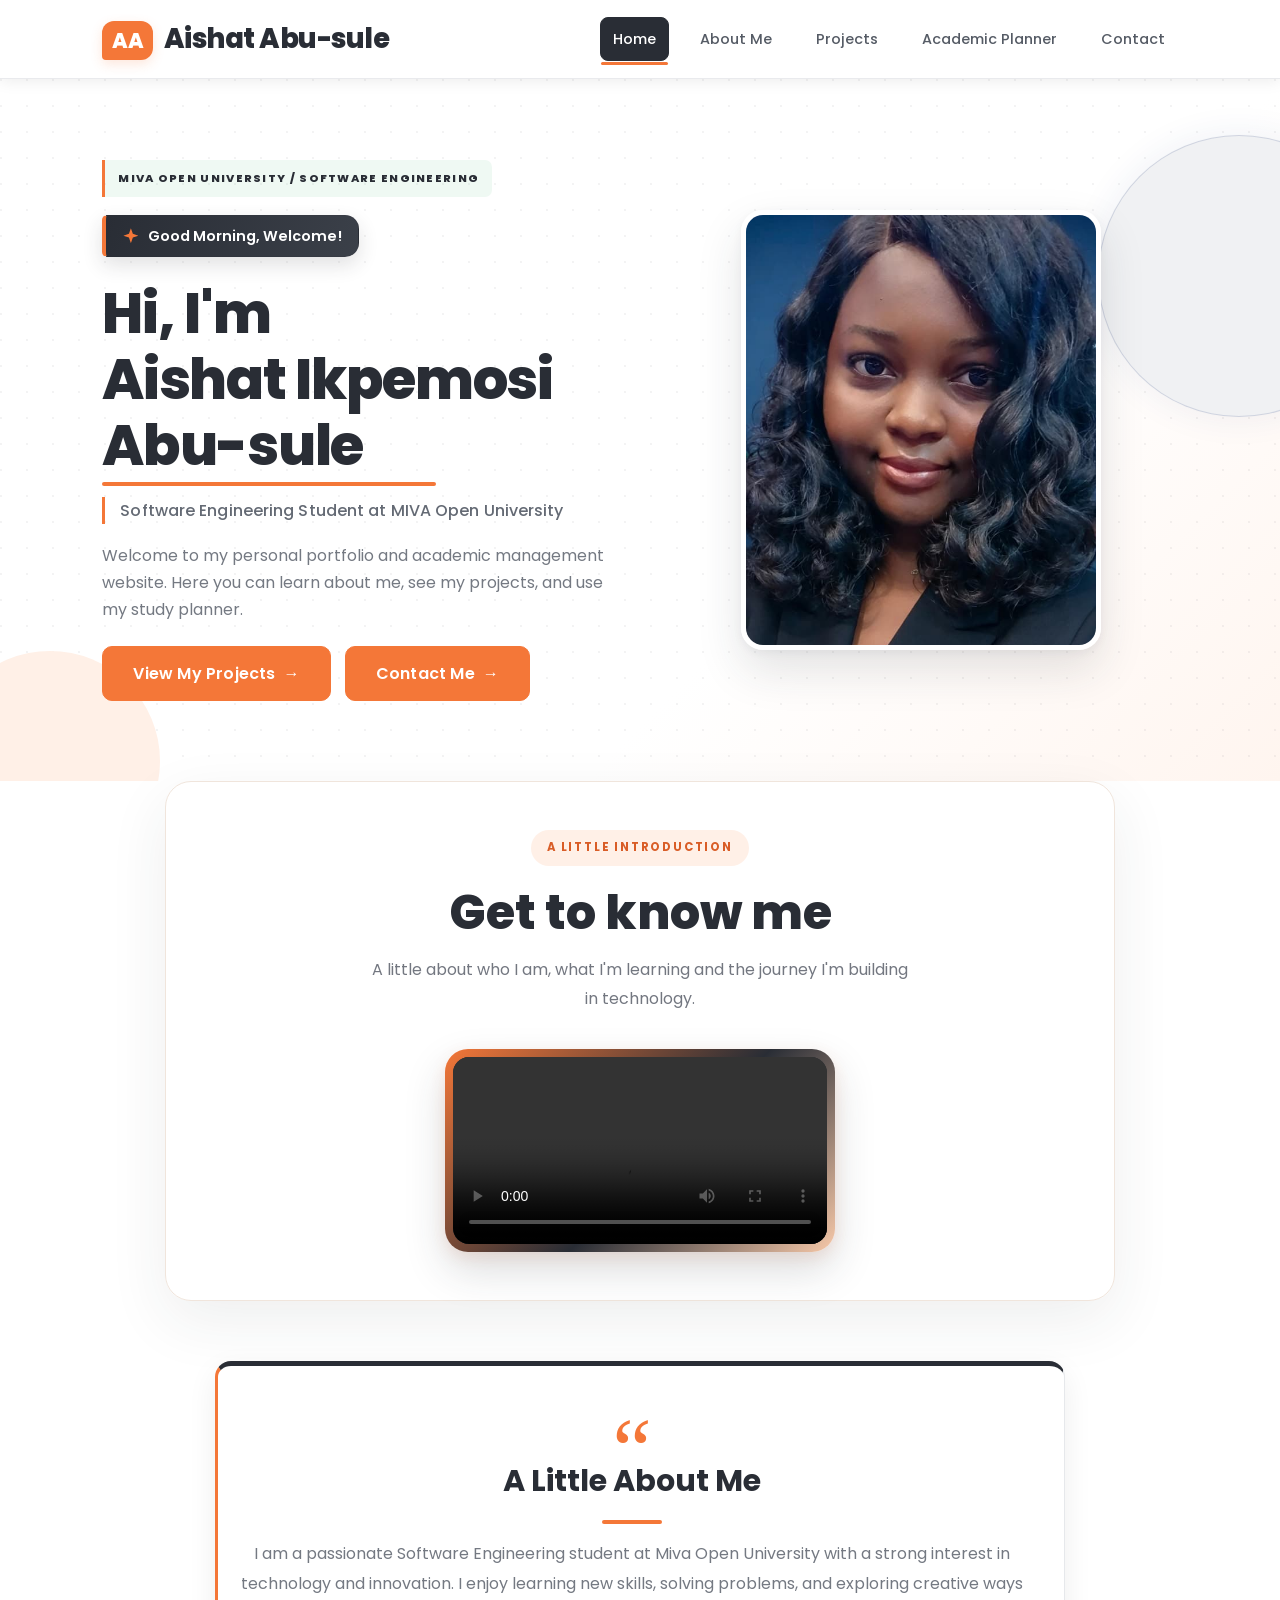
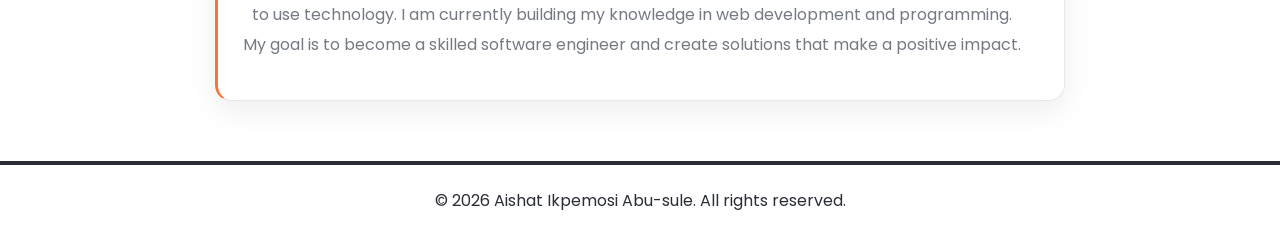
==== commit bb25a8c3: "Update name references to Aishat Ikpemosi Abu-sule across all pages and enhance contact page styles" ====
--- a/index.html
+++ b/index.html
@@ -3,7 +3,7 @@
 <head>
     <meta charset="UTF-8">
     <meta name="viewport" content="width=device-width, initial-scale=1.0">
-    <title>Aishat Abu-sule | Student Portfolio</title>
+    <title>Aishat Ikpemosi Abu-sule | Student Portfolio</title>
     <link rel="stylesheet" href="styles/style.css">
 </head>
 <body>
@@ -78,7 +78,7 @@
     </main>
 
     <footer class="site-footer">
-        <p>&copy; <span id="year">2026</span> Aishat Abu-sule. All rights reserved.</p>
+        <p>&copy; <span id="year">2026</span> Aishat Ikpemosi Abu-sule. All rights reserved.</p>
     </footer>
 
     <script src="js/main.js"></script>
--- a/styles/style.css
+++ b/styles/style.css
@@ -2737,11 +2737,11 @@
         padding: 10px 5% 8px;
     }
 
-    .site-header .logo {
+    .site-header .logo {1
         font-size: 1.35rem;
     }
 
-    .menu-toggle {
+    .menu-toggle 
         display: inline-flex;
         flex-direction: column;
         justify-content: center;
@@ -2821,5 +2821,134 @@
     .menu-toggle {
         display: none;
     }
-}
-
+}/* FINAL CONTACT PAGE COLOUR FIX */
+.contact-hero {
+    background: linear-gradient(135deg, #FFFFFF, #FFF0E7) !important;
+}
+
+.contact-hero .eyebrow {
+    background: #FFF0E7 !important;
+    color: #D95D27 !important;
+}
+
+.contact-hero h1 {
+    color: #292D35 !important;
+}
+
+.contact-hero h1 span {
+    color: #F47738 !important;
+}
+
+.contact-hero p {
+    color: #626873 !important;
+}
+
+.contact-info-card {
+    background: linear-gradient(145deg, #FFFFFF, #FFF4EC) !important;
+    color: #292D35 !important;
+    border: 1px solid #F0E3DA !important;
+    border-top: 5px solid #F47738 !important;
+    box-shadow: 0 12px 30px rgba(41, 45, 53, 0.07) !important;
+}
+
+.contact-info-card h2,
+.contact-info-card strong {
+    color: #292D35 !important;
+}
+
+.contact-info-card > p,
+.contact-item span {
+    color: #555B65 !important;
+}
+
+.contact-icon {
+    background: #FFF0E7 !important;
+    color: #D95D27 !important;
+}
+
+.contact-item a {
+    color: #D95D27 !important;
+}
+
+.contact-socials {
+    border-top-color: #EADDD5 !important;
+}
+
+.contact-socials a {
+    background: #FFFFFF !important;
+    border-color: #F47738 !important;
+    color: #D95D27 !important;
+}
+
+.contact-socials a:hover {
+    background: #F47738 !important;
+    color: #FFFFFF !important;
+}
+
+.contact-form-card {
+    background: #FFFFFF !important;
+    color: #292D35 !important;
+    border: 1px solid #E6E8EB !important;
+}
+
+.contact-form-card h2,
+.contact-form-card label {
+    color: #292D35 !important;
+}
+
+.contact-form-card > p {
+    color: #626873 !important;
+}
+
+.contact-form-card input,
+.contact-form-card textarea {
+    background: #FFFFFF !important;
+    color: #292D35 !important;
+    border-color: #DDE0E5 !important;
+}
+
+.contact-form-card input:focus,
+.contact-form-card textarea:focus {
+    border-color: #F47738 !important;
+    box-shadow: 0 0 0 3px rgba(244, 119, 56, 0.12) !important;
+}
+
+.contact-form-card .btn {
+    background: #F47738 !important;
+    border-color: #F47738 !important;
+}
+
+.contact-form-card .btn:hover {
+    background: #D95D27 !important;
+    border-color: #D95D27 !important;
+}/* ===== RESTORE FULL DESKTOP NAVIGATION ===== */
+@media (min-width: 769px) {
+    .site-header {
+        flex-direction: row !important;
+        flex-wrap: nowrap !important;
+        align-items: center !important;
+        justify-content: space-between !important;
+    }
+
+    .site-header nav {
+        display: block !important;
+        width: auto !important;
+        padding-top: 0 !important;
+        border-top: none !important;
+    }
+
+    .site-header nav .nav-links {
+        display: flex !important;
+        flex-direction: row !important;
+        flex-wrap: nowrap !important;
+        align-items: center !important;
+        justify-content: center !important;
+        gap: 18px !important;
+        width: auto !important;
+    }
+
+    .site-header .menu-toggle {
+        display: none !important;
+    }
+}
+
